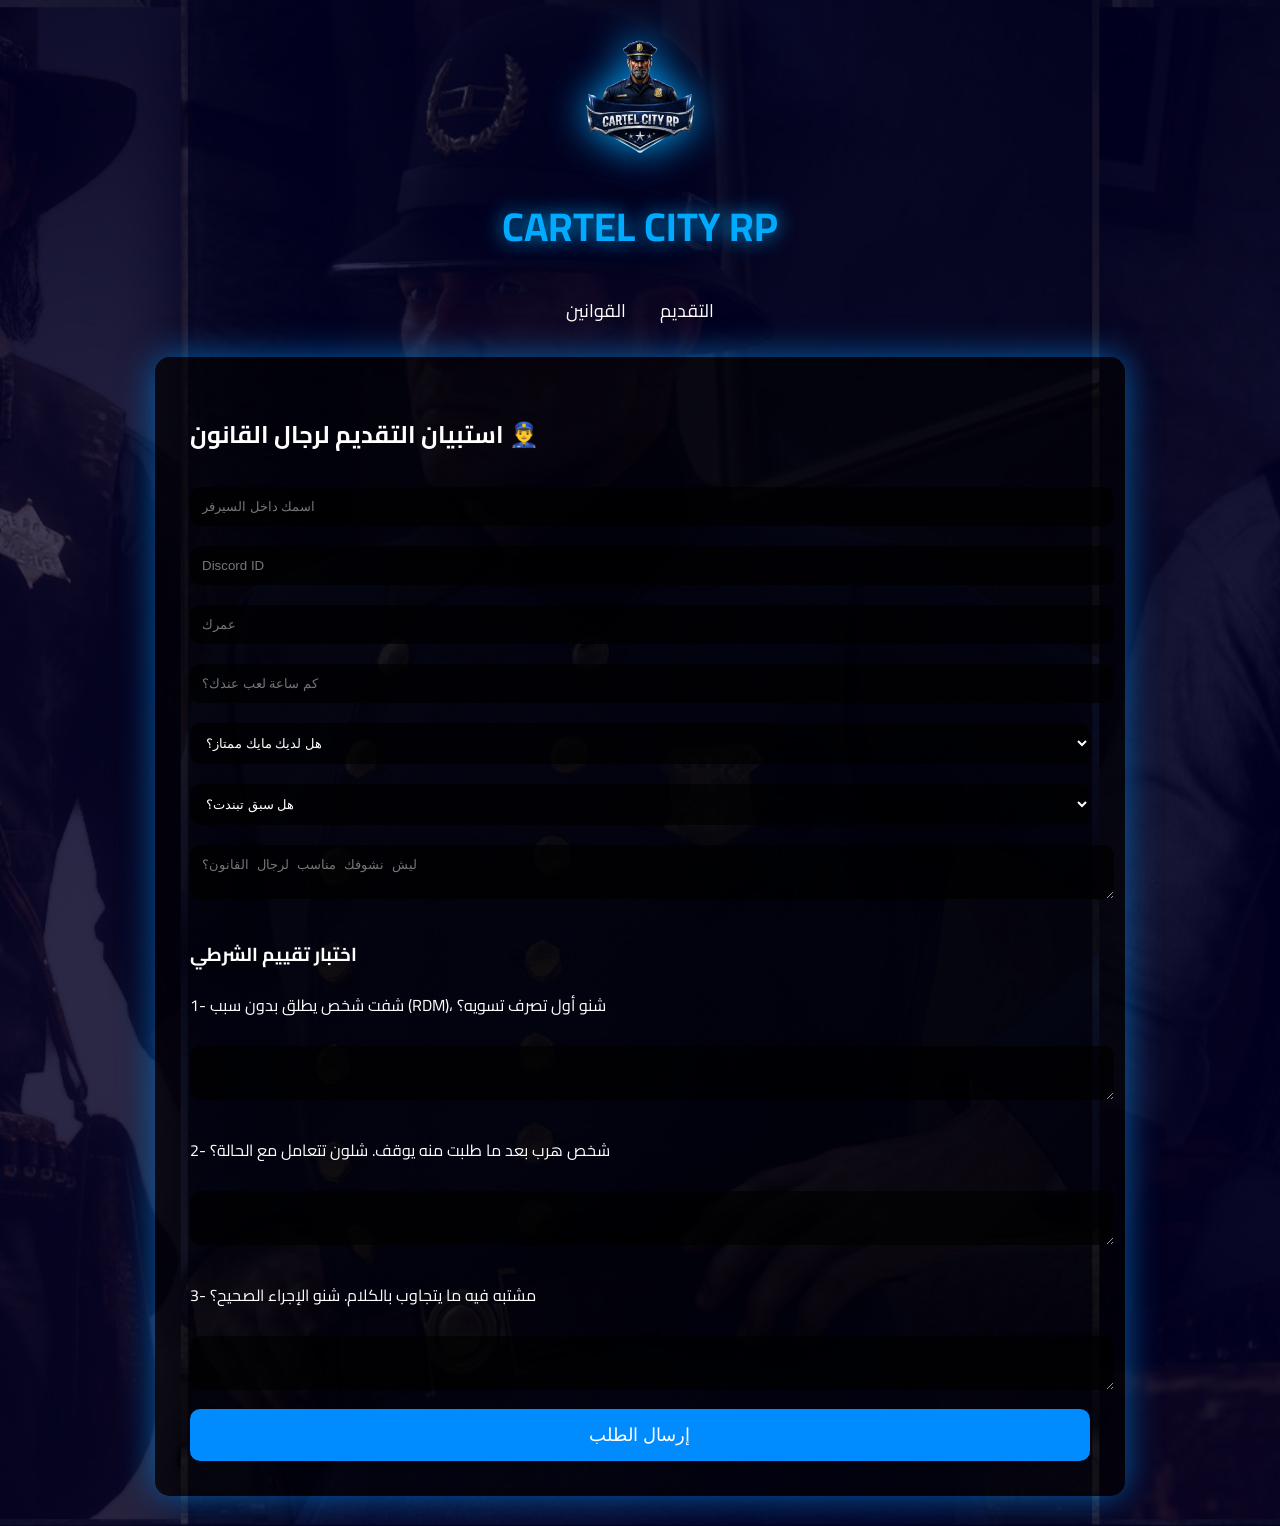
==== index.html @ b3c69aa9 "Add files via upload" ====
<!DOCTYPE html>
<html lang="ar">
<head>
<meta charset="UTF-8">
<title>CARTEL CITY RP - تقديم رجال القانون</title>
<link rel="stylesheet" href="style.css">
<link href="https://fonts.googleapis.com/css2?family=Cairo:wght@400;700&display=swap" rel="stylesheet">
</head>
<body>

<div class="overlay">

<header>
<img src="logo.png" class="logo-img">
<div class="logo-text">CARTEL CITY RP</div>
</header>

<div class="nav">
<a href="index.html">التقديم</a>
<a href="rules.html">القوانين</a>
</div>

<div class="section">

<h2>استبيان التقديم لرجال القانون 👮‍♂️</h2>

<form id="applyForm">

<input type="text" id="name" placeholder="اسمك داخل السيرفر" required>
<input type="text" id="discord" placeholder="Discord ID" required>
<input type="number" id="age" placeholder="عمرك" required>
<input type="number" id="hours" placeholder="كم ساعة لعب عندك؟" required>

<select id="mic">
<option value="">هل لديك مايك ممتاز؟</option>
<option>نعم</option>
<option>لا</option>
</select>

<select id="record">
<option value="">هل سبق تبندت؟</option>
<option>نعم</option>
<option>لا</option>
</select>

<textarea id="why" placeholder="ليش نشوفك مناسب لرجال القانون؟" required></textarea>

<h3>اختبار تقييم الشرطي</h3>

<p>1- شفت شخص يطلق بدون سبب (RDM)، شنو أول تصرف تسويه؟</p>
<textarea id="q1" required></textarea>

<p>2- شخص هرب بعد ما طلبت منه يوقف. شلون تتعامل مع الحالة؟</p>
<textarea id="q2" required></textarea>

<p>3- مشتبه فيه ما يتجاوب بالكلام. شنو الإجراء الصحيح؟</p>
<textarea id="q3" required></textarea>

<button type="submit">إرسال الطلب</button>

</form>

</div>

</div>

<script>
const WEBHOOK_URL = "PUT_YOUR_WEBHOOK_HERE";

document.getElementById("applyForm").addEventListener("submit", async function(e){
e.preventDefault();

const data = {
embeds:[{
title:"طلب انضمام لرجال القانون",
color:16711680,
fields:[
{name:"الاسم", value:document.getElementById("name").value},
{name:"Discord ID", value:document.getElementById("discord").value},
{name:"العمر", value:document.getElementById("age").value},
{name:"ساعات اللعب", value:document.getElementById("hours").value},
{name:"هل لديه مايك", value:document.getElementById("mic").value},
{name:"سجل سابق (باند)", value:document.getElementById("record").value},
{name:"ليش مناسب", value:document.getElementById("why").value},
{name:"سؤال 1", value:document.getElementById("q1").value},
{name:"سؤال 2", value:document.getElementById("q2").value},
{name:"سؤال 3", value:document.getElementById("q3").value}
],
footer:{text:"CARTEL CITY RP - Police Department"}
}]
};

await fetch(WEBHOOK_URL,{
method:"POST",
headers:{"Content-Type":"application/json"},
body:JSON.stringify(data)
});

alert("🚔 تم إرسال طلبك بنجاح");
document.getElementById("applyForm").reset();
});
</script>

</body>
</html>
---- style.css ----
body{
margin:0;
font-family:'Cairo', sans-serif;
background:url('background.png') no-repeat center center/cover;
color:white;
}

.overlay{
background:rgba(0,0,40,0.75);
min-height:100vh;
padding:30px;
}

header{
text-align:center;
margin-bottom:30px;
}

.logo-img{
width:140px;
margin-bottom:10px;
filter: drop-shadow(0 0 20px #00aaff);
}

.logo-text{
font-size:40px;
color:#00aaff;
text-shadow:0 0 20px #00aaff;
font-weight:bold;
}

.nav{
text-align:center;
margin-bottom:30px;
}

.nav a{
color:white;
margin:0 15px;
text-decoration:none;
font-size:18px;
}

.section{
max-width:900px;
margin:auto;
background:rgba(0,0,0,0.65);
padding:35px;
border-radius:15px;
box-shadow:0 0 35px rgba(0,150,255,0.6);
}

input, textarea, select{
width:100%;
padding:12px;
margin:10px 0;
border:none;
border-radius:10px;
background:rgba(0,0,0,0.7);
color:white;
}

button{
width:100%;
padding:15px;
border:none;
border-radius:10px;
background:#008cff;
color:white;
font-size:18px;
cursor:pointer;
}

button:hover{
background:#0066cc;
box-shadow:0 0 20px #00aaff;
}
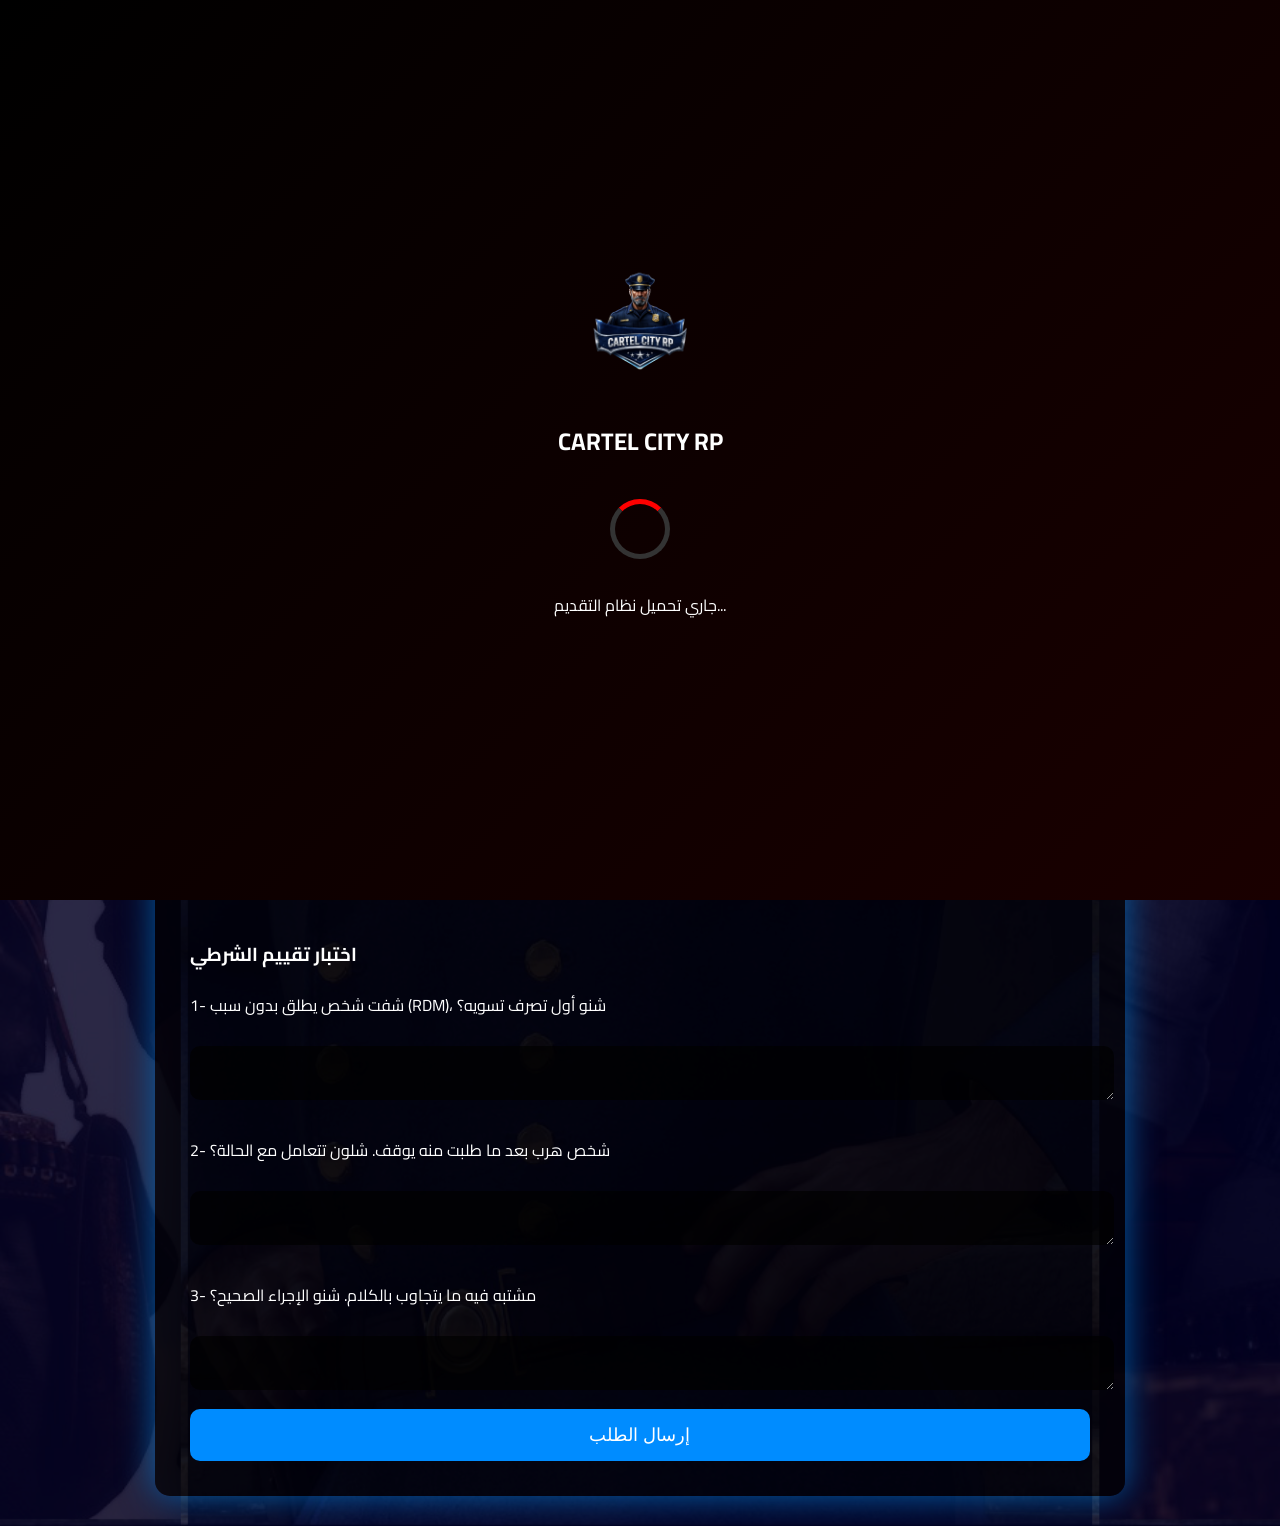
==== commit de52aea8: "Update index.html" ====
--- a/index.html
+++ b/index.html
@@ -5,8 +5,63 @@
 <title>CARTEL CITY RP - تقديم رجال القانون</title>
 <link rel="stylesheet" href="style.css">
 <link href="https://fonts.googleapis.com/css2?family=Cairo:wght@400;700&display=swap" rel="stylesheet">
+
+<style>
+/* شاشة التحميل */
+#loader{
+position:fixed;
+top:0;
+left:0;
+width:100%;
+height:100vh;
+background:linear-gradient(135deg,#000,#1a0000);
+display:flex;
+justify-content:center;
+align-items:center;
+flex-direction:column;
+z-index:9999;
+color:white;
+font-family:'Cairo',sans-serif;
+transition:opacity 0.6s ease;
+}
+
+.loader-logo{
+width:120px;
+animation:rotate 3s linear infinite;
+margin-bottom:15px;
+}
+
+.spinner{
+width:50px;
+height:50px;
+border:5px solid #333;
+border-top:5px solid red;
+border-radius:50%;
+animation:spin 1s linear infinite;
+margin:15px 0;
+}
+
+@keyframes spin{
+0%{transform:rotate(0deg);}
+100%{transform:rotate(360deg);}
+}
+
+@keyframes rotate{
+0%{transform:rotate(0deg);}
+100%{transform:rotate(360deg);}
+}
+</style>
 </head>
+
 <body>
+
+<!-- شاشة التحميل -->
+<div id="loader">
+<img src="logo.png" class="loader-logo">
+<h2>CARTEL CITY RP</h2>
+<div class="spinner"></div>
+<p>جاري تحميل نظام التقديم...</p>
+</div>
 
 <div class="overlay">
 
@@ -31,13 +86,13 @@
 <input type="number" id="age" placeholder="عمرك" required>
 <input type="number" id="hours" placeholder="كم ساعة لعب عندك؟" required>
 
-<select id="mic">
+<select id="mic" required>
 <option value="">هل لديك مايك ممتاز؟</option>
 <option>نعم</option>
 <option>لا</option>
 </select>
 
-<select id="record">
+<select id="record" required>
 <option value="">هل سبق تبندت؟</option>
 <option>نعم</option>
 <option>لا</option>
@@ -61,10 +116,20 @@
 </form>
 
 </div>
-
 </div>
 
 <script>
+
+/* إخفاء شاشة التحميل */
+window.addEventListener("load",function(){
+setTimeout(function(){
+document.getElementById("loader").style.opacity="0";
+setTimeout(function(){
+document.getElementById("loader").style.display="none";
+},600);
+},2000);
+});
+
 const WEBHOOK_URL = "PUT_YOUR_WEBHOOK_HERE";
 
 document.getElementById("applyForm").addEventListener("submit", async function(e){
@@ -102,4 +167,4 @@
 </script>
 
 </body>
-</html>+</html>
